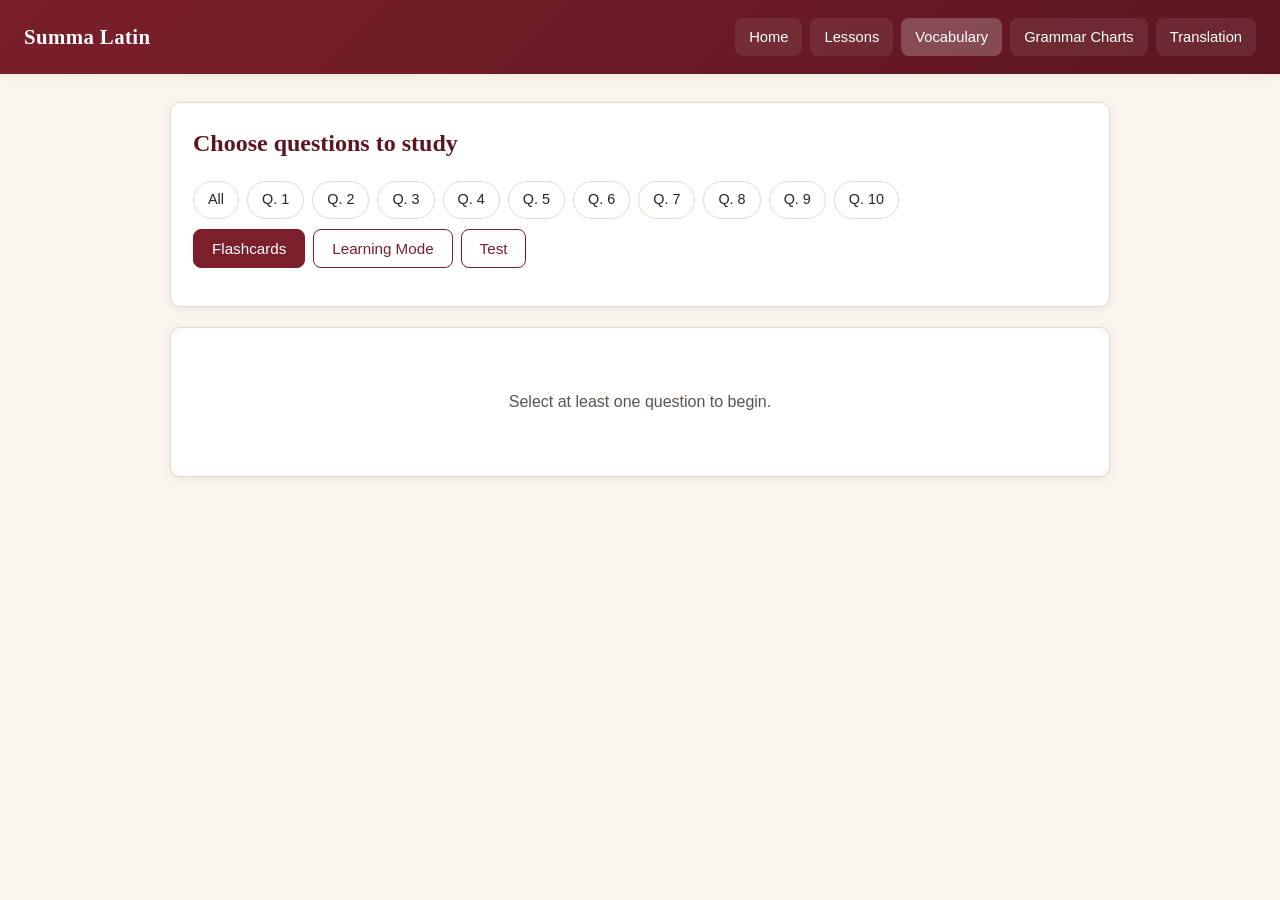
==== flashcards.html @ b41b1ba9 "Summa Latin: practice site for Summa Theologiae I, Questions 1–10 A static site for reading the Lati" ====
<!doctype html>
<html lang="en">
<head>
<meta charset="utf-8">
<meta name="viewport" content="width=device-width, initial-scale=1">
<title>Vocabulary — Summa Latin</title>
<link rel="stylesheet" href="css/style.css">
</head>
<body>
<header class="site-header">
  <h1><a href="index.html">Summa Latin</a></h1>
  <nav class="site-nav">
    <a href="index.html">Home</a>
    <a href="lessons.html">Lessons</a>
    <a href="flashcards.html" class="active">Vocabulary</a>
    <a href="grammar.html">Grammar Charts</a>
    <a href="translate.html">Translation</a>
  </nav>
</header>

<main>
  <div class="card">
    <h2>Choose questions to study</h2>
    <div id="chapterPicker" class="chapter-picker"></div>
    <div class="mode-toggle">
      <button id="modeFlashcards" class="active">Flashcards</button>
      <button id="modeLearn">Learning Mode</button>
      <button id="modeTest">Test</button>
    </div>
  </div>

  <div id="studyArea" class="card"></div>
</main>

<footer class="site-footer"></footer>

<script type="module" src="js/flashcards.js"></script>
</body>
</html>
---- css/style.css ----
:root {
  --maroon: #7a1f2b;
  --maroon-dark: #5c1620;
  --gold: #b8892b;
  --cream: #faf6ee;
  --paper: #ffffff;
  --ink: #2a2422;
  --ink-soft: #5a534d;
  --border: #e3dccc;
  --good: #2e7d4f;
  --bad: #b3382c;
  --shadow: 0 2px 8px rgba(60, 40, 20, 0.08);
  --radius: 10px;
}

* { box-sizing: border-box; }

html, body {
  margin: 0;
  padding: 0;
  background: var(--cream);
  color: var(--ink);
  font-family: -apple-system, BlinkMacSystemFont, "Segoe UI", Helvetica, Arial, sans-serif;
  line-height: 1.5;
}

.latin {
  font-family: Georgia, "Times New Roman", serif;
}

a { color: var(--maroon); }

header.site-header {
  background: linear-gradient(135deg, var(--maroon), var(--maroon-dark));
  color: #fff;
  padding: 18px 24px;
  display: flex;
  align-items: center;
  justify-content: space-between;
  flex-wrap: wrap;
  gap: 12px;
  box-shadow: var(--shadow);
}

header.site-header h1 {
  margin: 0;
  font-size: 1.3rem;
  font-family: Georgia, serif;
  letter-spacing: 0.02em;
}

header.site-header h1 a { color: #fff; text-decoration: none; }

nav.site-nav { display: flex; gap: 8px; flex-wrap: wrap; }

nav.site-nav a {
  color: #fff;
  text-decoration: none;
  padding: 8px 14px;
  border-radius: 8px;
  font-size: 0.92rem;
  background: rgba(255,255,255,0.08);
  transition: background 0.15s;
}

/* Hover styles apply only where the pointer can really hover (a mouse). A touch screen leaves the spot of the
   last tap "hovered", so when the next question's choices fill the same boxes, the one in that spot looked
   pressed. A press is shown with :active instead. */
nav.site-nav a:active, nav.site-nav a.active {
  background: rgba(255,255,255,0.22);
}
@media (hover: hover) { nav.site-nav a:hover { background: rgba(255,255,255,0.22); } }

/* Level 1 / Level 2 textbook switch in the header */
.book-switch {
  display: flex;
  align-items: center;
  gap: 2px;
  padding: 3px;
  border-radius: 10px;
  background: rgba(255,255,255,0.08);
}
.book-switch-label { font-size: 0.82rem; opacity: 0.85; padding: 0 6px 0 8px; }
.book-switch button {
  background: transparent;
  border: none;
  color: #fff;
  padding: 6px 12px;
  border-radius: 7px;
  font-size: 0.88rem;
}
.book-switch button:active { background: rgba(255,255,255,0.16); }
@media (hover: hover) { .book-switch button:hover { background: rgba(255,255,255,0.16); } }
.book-switch button[aria-pressed="true"] { background: #fff; color: var(--maroon-dark); font-weight: 600; }

main {
  max-width: 980px;
  margin: 0 auto;
  padding: 28px 20px 60px;
}

.card {
  background: var(--paper);
  border: 1px solid var(--border);
  border-radius: var(--radius);
  box-shadow: var(--shadow);
  padding: 22px;
  margin-bottom: 20px;
}

.card h2 { margin-top: 0; font-family: Georgia, serif; color: var(--maroon-dark); }

.section-grid {
  display: grid;
  grid-template-columns: repeat(auto-fit, minmax(240px, 1fr));
  gap: 18px;
  margin-top: 20px;
}

.section-tile {
  display: block;
  background: var(--paper);
  border: 1px solid var(--border);
  border-radius: var(--radius);
  box-shadow: var(--shadow);
  padding: 24px;
  text-decoration: none;
  color: var(--ink);
  transition: transform 0.12s, box-shadow 0.12s;
}

.section-tile:active { transform: translateY(-2px); box-shadow: 0 6px 16px rgba(60,40,20,0.14); }
@media (hover: hover) { .section-tile:hover { transform: translateY(-2px); box-shadow: 0 6px 16px rgba(60,40,20,0.14); } }

.section-tile .icon { font-size: 2rem; }
.section-tile h3 { margin: 10px 0 6px; color: var(--maroon-dark); font-family: Georgia, serif; }
.section-tile p { margin: 0; color: var(--ink-soft); font-size: 0.94rem; }

button, .btn {
  font-family: inherit;
  font-size: 0.95rem;
  padding: 10px 18px;
  border-radius: 8px;
  border: 1px solid var(--maroon);
  background: var(--maroon);
  color: #fff;
  cursor: pointer;
  transition: background 0.15s, transform 0.05s;
}

@media (hover: hover) { button:hover, .btn:hover { background: var(--maroon-dark); } }
button:active, .btn:active { background: var(--maroon-dark); transform: scale(0.98); }

button.secondary, .btn.secondary {
  background: transparent;
  color: var(--maroon);
}
@media (hover: hover) { button.secondary:hover, .btn.secondary:hover { background: rgba(122,31,43,0.08); } }
button.secondary:active, .btn.secondary:active { background: rgba(122,31,43,0.08); }

button:disabled { opacity: 0.45; cursor: not-allowed; }

select, input[type="text"] {
  font-family: inherit;
  font-size: 0.95rem;
  padding: 7px 10px;
  border-radius: 6px;
  border: 1px solid var(--border);
  background: #fff;
  color: var(--ink);
}

.chapter-picker {
  display: flex;
  flex-wrap: wrap;
  gap: 8px;
  margin: 10px 0;
}

.chapter-chip {
  border: 1px solid var(--border);
  background: #fff;
  padding: 7px 14px;
  border-radius: 20px;
  cursor: pointer;
  font-size: 0.9rem;
  user-select: none;
}

.chapter-chip.selected {
  background: var(--maroon);
  color: #fff;
  border-color: var(--maroon);
}

.pill {
  display: inline-block;
  padding: 2px 10px;
  border-radius: 12px;
  font-size: 0.78rem;
  background: var(--border);
  color: var(--ink-soft);
}

footer.site-footer {
  text-align: center;
  color: var(--ink-soft);
  font-size: 0.85rem;
  padding: 30px 20px 50px;
}

.empty-state {
  text-align: center;
  color: var(--ink-soft);
  padding: 40px 20px;
}

/* ---- Flashcards ---- */
.flashcard-stage {
  display: flex;
  flex-direction: column;
  align-items: center;
  gap: 18px;
}

.flashcard {
  width: 100%;
  max-width: 480px;
  height: 280px;
  perspective: 1200px;
  cursor: pointer;
}

.flashcard-inner {
  position: relative;
  width: 100%;
  height: 100%;
  transition: transform 0.5s;
  transform-style: preserve-3d;
}

.flashcard.flipped .flashcard-inner { transform: rotateY(180deg); }

.flashcard-face {
  position: absolute;
  inset: 0;
  backface-visibility: hidden;
  border-radius: 16px;
  border: 1px solid var(--border);
  box-shadow: var(--shadow);
  display: flex;
  flex-direction: column;
  align-items: center;
  justify-content: center;
  text-align: center;
  padding: 20px;
  background: var(--paper);
}

.flashcard-face.back { transform: rotateY(180deg); background: #fff7ea; }

.flashcard-face .word { font-size: 2rem; font-family: Georgia, serif; color: var(--maroon-dark); }
.flashcard-face .word.compact { font-size: 1.5rem; max-width: 90%; }
.flashcard-face .word.compact-sm { font-size: 1.15rem; max-width: 95%; line-height: 1.3; }
/* The back of a card: the word's usage note (dīcendum est quod: it must be said that) and how often the Summa uses it */
.flashcard-face .card-note { margin-top: 12px; max-width: 90%; font-size: 0.95rem; color: var(--ink); font-style: italic; line-height: 1.35; }
.flashcard-face .card-count { margin-top: 10px; font-size: 0.85rem; color: var(--ink-soft); }
.flashcard-face .sub { color: var(--ink-soft); margin-top: 10px; font-size: 1rem; }
.flashcard-face .hint { position: absolute; bottom: 14px; color: var(--ink-soft); font-size: 0.78rem; }

.flashcard-controls { display: flex; gap: 10px; align-items: center; }
.progress-text { color: var(--ink-soft); font-size: 0.9rem; }

.mode-toggle { display: flex; flex-wrap: wrap; gap: 8px; margin-bottom: 16px; }
.mode-toggle button { background: transparent; color: var(--maroon); }
.mode-toggle button.active { background: var(--maroon); color: #fff; }

/* ---- Learn mode (MC) ---- */
.mc-prompt {
  text-align: center;
  font-size: 1.6rem;
  font-family: Georgia, serif;
  color: var(--maroon-dark);
  margin: 10px 0 22px;
}
.mc-sub { text-align: center; color: var(--ink-soft); margin-top: -14px; margin-bottom: 20px; }
/* Derivative Practice's hint after a wrong answer: the Latin word's meaning,
   under the prompt, and each choice's definition */
.mc-meaning { text-align: center; color: var(--ink-soft); margin-top: -14px; margin-bottom: 22px; }
.mc-option .mc-word { display: block; }
.mc-option .mc-definition { display: block; margin-top: 4px; font-size: 0.85rem; color: var(--ink-soft); }

.mc-options {
  display: grid;
  grid-template-columns: 1fr 1fr;
  gap: 12px;
}
@media (max-width: 560px) { .mc-options { grid-template-columns: 1fr; } }

.mc-option {
  padding: 14px 16px;
  border-radius: 10px;
  border: 1.5px solid var(--border);
  background: #fff;
  color: var(--ink);
  text-align: left;
  cursor: pointer;
  font-size: 1rem;
}
/* Override the general button hover and press fill, which hid the option's text. The outline is for a real
   hover or a press only, so a touch screen doesn't keep the box where the last tap landed outlined when
   the next choices appear there. */
@media (hover: hover) { .mc-option:hover { border-color: var(--maroon); background: #fff; } }
.mc-option:not(:disabled):active { border-color: var(--maroon); background: #fff; }
.mc-option.correct { background: #e5f4ea; border-color: var(--good); }
.mc-option.incorrect { background: #fbe8e6; border-color: var(--bad); }
.mc-option:disabled { cursor: default; opacity: 1; }
.mc-option:disabled:not(.correct):not(.incorrect) { opacity: 0.5; }

/* Learning Mode's typed questions: the English, then a box for the Latin */
.typed-pos { text-align: center; color: var(--ink-soft); font-size: 0.9rem; margin: -16px 0 18px; }
.typed-answer { display: flex; gap: 10px; max-width: 560px; margin: 0 auto; }
.typed-answer input[type="text"] { flex: 1 1 auto; min-width: 0; font-size: 1.15rem; padding: 10px 12px; }
.typed-answer input.correct { background: #e5f4ea; border-color: var(--good); }
.typed-answer input.incorrect { background: #fbe8e6; border-color: var(--bad); }
.typed-macrons { display: flex; flex-wrap: wrap; gap: 6px; align-items: center; justify-content: center; margin-top: 10px; }
.typed-macrons button { padding: 4px 10px; }
.typed-feedback { display: flex; flex-wrap: wrap; gap: 10px; align-items: center; justify-content: center; margin-top: 16px; min-height: 2.2em; }
.typed-feedback.correct { color: var(--good); font-weight: 600; }
.typed-feedback.incorrect { color: var(--bad); }
.typed-feedback .latin { font-size: 1.15rem; color: var(--ink); }

.stat-row { display: flex; gap: 20px; justify-content: center; margin: 14px 0; flex-wrap: wrap; }
.stat { text-align: center; }
.stat .num { font-size: 1.5rem; font-weight: 600; color: var(--maroon-dark); }
.stat .label { font-size: 0.8rem; color: var(--ink-soft); }

/* ---- Grammar charts ---- */
table.chart {
  border-collapse: collapse;
  width: 100%;
  margin-top: 14px;
}
table.chart th, table.chart td {
  border: 1px solid var(--border);
  padding: 6px;
  text-align: center;
}
table.chart th {
  background: #f5efe0;
  color: var(--maroon-dark);
  font-family: Georgia, serif;
}
table.chart td input {
  width: 100%;
  min-width: 70px;
  border: none;
  background: transparent;
  text-align: center;
  font-family: Georgia, serif;
  font-size: 0.95rem;
  padding: 6px 4px;
  border-radius: 5px;
}
table.chart td input:focus { outline: 2px solid var(--gold); background: #fffdf6; }
table.chart td.correct input { background: #e5f4ea; }
table.chart td.incorrect input { background: #fbe8e6; }
table.chart td.case-label { font-weight: 600; background: #faf6ee; }
/* A chart with a column per gender: a "Singular" row and its cases, then a "Plural" row and its cases.
   The comparison chart (positive, comparative, superlative) shares the phone rules. On phones the case and
   gender names shorten so that the columns fit the screen. */
table.chart tr.number-row th { text-align: left; padding: 4px 8px; font-size: 0.85rem; background: #faf6ee; }
table.chart.gender-chart .label-short, table.chart.compare-chart .label-short { display: none; }
@media (max-width: 560px) {
  table.chart.gender-chart td, table.chart.compare-chart td { padding: 5px 3px; }
  table.chart.gender-chart td.case-label { font-size: 0.9rem; }
  table.chart.compare-chart th { font-size: 0.9rem; padding: 6px 3px; }
  table.chart.gender-chart .label-full, table.chart.compare-chart .label-full { display: none; }
  table.chart.gender-chart .label-short, table.chart.compare-chart .label-short { display: inline; }
  table.chart.gender-chart td input, table.chart.compare-chart td input { min-width: 0; font-size: 0.9rem; padding: 6px 2px; }
}
/* The longest forms (eōrundem, eārundem) need the padding trimmed on the narrowest phones */
@media (max-width: 380px) {
  table.chart.gender-chart td, table.chart.compare-chart td { padding: 5px 1px; }
  table.chart.gender-chart td input, table.chart.compare-chart td input { padding: 6px 1px; }
}
@media (max-width: 340px) {
  table.chart.gender-chart td, table.chart.compare-chart td { padding: 5px 0; }
  table.chart.gender-chart td input, table.chart.compare-chart td input { font-size: 0.78rem; padding: 6px 0; }
}

/* Translating a correctly conjugated verb chart */
.translate-offer { display: flex; flex-wrap: wrap; align-items: center; gap: 10px; margin-top: 12px; color: var(--good); font-weight: 600; }
.translate-cell { display: flex; flex-wrap: wrap; align-items: center; gap: 4px 10px; }
.translate-latin { font-weight: 700; color: var(--maroon-dark); min-width: 5.5em; text-align: left; overflow-wrap: anywhere; }
table.chart td .translate-cell input { flex: 1 1 8em; text-align: left; border-bottom: 1px dashed var(--border); }
table.chart.translate-chart .label-short { display: none; }
@media (max-width: 560px) {
  .translate-latin { font-size: 0.9rem; }
  table.chart.translate-chart td { padding: 5px 4px; }
  table.chart.translate-chart .label-full { display: none; }
  table.chart.translate-chart .label-short { display: inline; }
}

.chart-toolbar { display: flex; gap: 10px; align-items: center; flex-wrap: wrap; margin-bottom: 10px; }

/* The verb synopsis (Level 2): its choices, then one table per mood */
.synopsis-group { display: inline-flex; flex-wrap: wrap; align-items: center; gap: 4px 14px; }
.synopsis-pick { display: inline-flex; align-items: center; gap: 5px; white-space: nowrap; }
h3.synopsis-mood { margin: 18px 0 0; color: var(--maroon-dark); font-family: Georgia, serif; }
table.chart.synopsis-chart { margin-top: 8px; }
table.chart.synopsis-chart td.case-label { width: 9em; }
table.chart.synopsis-chart .label-short { display: none; }
@media (max-width: 560px) {
  table.chart.synopsis-chart td { padding: 5px 3px; }
  table.chart.synopsis-chart td.case-label { width: auto; font-size: 0.9rem; }
  table.chart.synopsis-chart .label-full { display: none; }
  table.chart.synopsis-chart .label-short { display: inline; }
  table.chart.synopsis-chart td input { min-width: 0; font-size: 0.9rem; padding: 6px 2px; }
}
/* A select sizes itself to its longest option (e.g. full principal parts
   plus meaning); keep it inside the card on narrow screens. */
.chart-toolbar select { max-width: 100%; min-width: 0; }

/* ---- Translation section ---- */
.sentence-list { display: flex; flex-direction: column; gap: 10px; }
.sentence-item {
  background: #fff;
  border: 1px solid var(--border);
  border-radius: 8px;
  padding: 14px 16px;
  cursor: pointer;
  display: flex;
  justify-content: space-between;
  align-items: center;
  gap: 10px;
}
.sentence-item:active { border-color: var(--maroon); }
@media (hover: hover) { .sentence-item:hover { border-color: var(--maroon); } }
.sentence-item .latin { font-size: 1.05rem; }
.sentence-item .sentence-number { display: inline-block; min-width: 1.5em; font-weight: 700; color: var(--maroon-dark); }
.sentence-item .status { font-size: 0.8rem; }
.status.done { color: var(--good); }

.analysis-word {
  display: inline-flex;
  flex-direction: column;
  align-items: center;
  vertical-align: top;
  margin: 6px 4px;
  gap: 4px;
}
.analysis-word .word-text {
  font-family: Georgia, serif;
  font-size: 1.15rem;
  padding: 2px 4px;
}
.analysis-word select {
  font-size: 0.72rem;
  padding: 3px 4px;
  max-width: 128px;
}
/* Wraps when a verb has four fields (person / number / tense / mood). */
.analysis-word .field-row { display: flex; gap: 3px; flex-wrap: wrap; justify-content: center; max-width: 280px; }
.analysis-sentence {
  display: flex;
  flex-wrap: wrap;
  align-items: flex-end;
  padding: 18px 10px;
  background: #fffdf6;
  border: 1px solid var(--border);
  border-radius: 10px;
  margin-bottom: 16px;
}
.plain-word {
  font-family: Georgia, serif;
  font-size: 1.15rem;
  margin: 6px 4px;
  color: var(--ink-soft);
  align-self: center;
}
.analysis-word.checked-correct .word-text { background: #e5f4ea; border-radius: 5px; }
.analysis-word.checked-incorrect .word-text { background: #fbe8e6; border-radius: 5px; }
select.field-bad { border-color: var(--bad); background: #fbe8e6; }
select.field-good { border-color: var(--good); background: #e5f4ea; }

.legend { font-size: 0.85rem; color: var(--ink-soft); margin-top: 8px; }

.punct-inline {
  font-family: Georgia, serif;
  font-size: 1.15rem;
  margin: 6px 2px 6px -3px;
  color: var(--ink-soft);
  align-self: center;
}

.score-banner {
  display: flex;
  justify-content: space-between;
  align-items: center;
  gap: 12px;
  flex-wrap: wrap;
  background: #fff7ea;
  border: 1px solid var(--border);
  border-radius: 8px;
  padding: 10px 16px;
  margin-bottom: 14px;
}
.score-banner.all-correct { background: #e5f4ea; border-color: var(--good); }

.translation-box textarea {
  width: 100%;
  font-family: inherit;
  font-size: 0.95rem;
  padding: 10px 12px;
  border-radius: 8px;
  border: 1px solid var(--border);
  margin: 8px 0;
  resize: vertical;
  background: #fff;
  color: var(--ink);
}

.model-translation {
  background: #fff7ea;
  border: 1px solid var(--border);
  border-radius: 8px;
  padding: 10px 14px;
  margin: 10px 0;
}
/* The sentence's grammar note, shown with the model translation */
.model-translation .model-note { margin-top: 8px; font-size: 0.92rem; color: var(--ink-soft); }

/* Level 1: the verdict on the typed translation */
.translation-box button { margin-right: 8px; }
.translation-verdict {
  border: 1px solid var(--border);
  border-radius: 8px;
  padding: 10px 14px;
  margin: 10px 0;
  font-weight: 600;
}
.translation-verdict:empty { display: none; }
.translation-verdict.matched { background: #e5f4ea; border-color: var(--good); color: var(--good); }
.translation-verdict.missed { background: #fff7ea; }

/* ---- Lessons ---- */
.lesson-list { display: flex; flex-direction: column; gap: 10px; margin-top: 14px; }
/* Each lesson in the list is a button, so it drops the general button colors */
.lesson-item {
  display: flex;
  align-items: flex-start;
  gap: 14px;
  width: 100%;
  text-align: left;
  background: #fff;
  color: var(--ink);
  border: 1px solid var(--border);
  border-radius: 8px;
  padding: 14px 16px;
}
@media (hover: hover) { .lesson-item:hover { background: #fff; border-color: var(--maroon); } }
.lesson-item:active { background: #fff; border-color: var(--maroon); transform: none; }
.lesson-num {
  flex: 0 0 auto;
  width: 2em;
  height: 2em;
  border-radius: 50%;
  background: var(--maroon);
  color: #fff;
  display: flex;
  align-items: center;
  justify-content: center;
  font-weight: 700;
  font-family: Georgia, serif;
}
.lesson-text { display: flex; flex-direction: column; gap: 2px; min-width: 0; }
.lesson-title { font-family: Georgia, serif; font-size: 1.08rem; color: var(--maroon-dark); font-weight: 600; }
.lesson-summary { color: var(--ink-soft); font-size: 0.92rem; }
.lesson-status { margin-left: auto; padding-left: 8px; font-size: 0.82rem; color: var(--ink-soft); white-space: nowrap; }
.lesson-status.done { color: var(--good); font-weight: 600; }

/* A lesson's card gives its paradigm tables a little more room on phones */
@media (max-width: 560px) { #lessonCard { padding: 18px 14px; } }
.lesson-top { display: flex; justify-content: space-between; align-items: center; gap: 10px; flex-wrap: wrap; margin-bottom: 12px; }
.lesson-jump { font-size: 0.9rem; }
.lesson-heading { margin-bottom: 6px; }
.lesson-intro { font-size: 1.05rem; }
.lesson-body h3, .practice-heading { font-family: Georgia, serif; color: var(--maroon-dark); margin: 28px 0 8px; font-size: 1.2rem; }
.lesson-body p, .lesson-body li { line-height: 1.6; }
.lesson-body ul { padding-left: 22px; }
.lesson-body li { margin: 4px 0; }
em.latin { font-style: italic; }

/* An example from the Summa: the Latin, an English version, a note, and where it comes from */
.lesson-example {
  border-left: 3px solid var(--gold);
  background: #fffdf6;
  padding: 9px 14px;
  margin: 12px 0;
  border-radius: 0 8px 8px 0;
}
.lesson-example .ex-la { font-size: 1.08rem; }
.lesson-example .ex-en { margin-top: 3px; }
.lesson-example .ex-note { margin-top: 5px; font-size: 0.92rem; color: var(--ink-soft); }
.ex-ref { color: var(--ink-soft); font-size: 0.8rem; margin-top: 3px; }
mark { background: #f6e3b4; color: inherit; padding: 0 2px; border-radius: 3px; }
.lesson-tip { background: #f5efe0; border: 1px solid var(--border); border-radius: 8px; padding: 10px 14px; margin: 14px 0; font-size: 0.95rem; }

/* Paradigms and lists of phrases: they scroll inside their box rather than widen the page on a phone */
.table-wrap { overflow-x: auto; margin: 12px 0; }
table.lesson-table { border-collapse: collapse; min-width: 60%; }
table.lesson-table caption { text-align: left; font-weight: 600; color: var(--maroon-dark); padding-bottom: 4px; }
table.lesson-table th, table.lesson-table td { border: 1px solid var(--border); padding: 6px 10px; text-align: left; vertical-align: top; }
table.lesson-table thead th { background: #f5efe0; color: var(--maroon-dark); font-family: Georgia, serif; }
table.lesson-table tbody th { background: #faf6ee; font-weight: 600; }
table.lesson-table td.latin { font-size: 1.02rem; }
table.lesson-table tr.group-row th { background: #faf6ee; font-size: 0.85rem; color: var(--ink-soft); }
@media (max-width: 560px) {
  table.lesson-table { min-width: 100%; font-size: 0.88rem; }
  table.lesson-table th, table.lesson-table td { padding: 5px 4px; }
  table.lesson-table td.latin { font-size: 0.92rem; }
}
@media (max-width: 340px) {
  table.lesson-table { font-size: 0.8rem; }
  table.lesson-table th, table.lesson-table td { padding: 4px 3px; }
  table.lesson-table td.latin { font-size: 0.84rem; }
  #lessonCard { padding: 16px 10px; }
}

/* ---- Lesson practice ---- */
.exercise [hidden] { display: none !important; }
.exercise { border: 1px solid var(--border); border-radius: 10px; padding: 16px; margin: 14px 0; background: #fff; }
.exercise.right { border-color: #b9dcc5; }
.exercise.wrong { border-color: #e8bcb6; }
.exercise-q { font-weight: 600; margin-bottom: 8px; }
.exercise-num { color: var(--maroon-dark); margin-right: 4px; }
.exercise-la { font-size: 1.1rem; margin: 6px 0 4px; }
.exercise .mc-options, .exercise .typed-answer, .exercise .match-list, .exercise .pick-sentence, .exercise .translation-box { margin-top: 12px; }
.exercise .typed-answer { margin-left: 0; }
.exercise .typed-macrons { justify-content: flex-start; }
.exercise-why { margin-top: 12px; padding: 9px 12px; border-radius: 8px; background: #fff7ea; font-size: 0.95rem; }
.exercise.right .exercise-why { background: #e5f4ea; }
.exercise-actions { margin-top: 10px; }

/* Click the words: each word is a button */
.pick-sentence { line-height: 2.3; font-size: 1.1rem; }
.pick-word {
  font-family: Georgia, serif;
  font-size: 1.05rem;
  padding: 1px 6px;
  margin: 2px 0;
  border-radius: 6px;
  background: #fff;
  color: var(--ink);
  border: 1px solid var(--border);
}
@media (hover: hover) { .pick-word:not(:disabled):hover { background: #fffdf6; border-color: var(--gold); } }
.pick-word:active { background: #fffdf6; transform: none; }
.pick-word.selected { background: #f6e3b4; border-color: var(--gold); }
.pick-word:disabled { opacity: 1; cursor: default; }
.pick-word.hit { background: #e5f4ea; border-color: var(--good); }
.pick-word.wrong { background: #fbe8e6; border-color: var(--bad); }
.pick-word.missed { border: 2px dashed var(--good); }
.pick-gap { white-space: pre-wrap; }

/* Matching: each item on the left has a choice of answers */
.match-row { display: flex; align-items: center; gap: 6px 12px; flex-wrap: wrap; padding: 6px 0; border-bottom: 1px dashed var(--border); }
.match-row:last-child { border-bottom: none; }
.match-left { flex: 1 1 200px; }
.match-row select { flex: 1 1 240px; max-width: 100%; min-width: 0; }
.match-row.correct select { border-color: var(--good); background: #e5f4ea; }
.match-row.incorrect select { border-color: var(--bad); background: #fbe8e6; }
.match-fix { flex-basis: 100%; color: var(--good); font-size: 0.92rem; }

.lesson-nav { display: flex; justify-content: space-between; align-items: center; gap: 10px; flex-wrap: wrap; margin-top: 26px; }
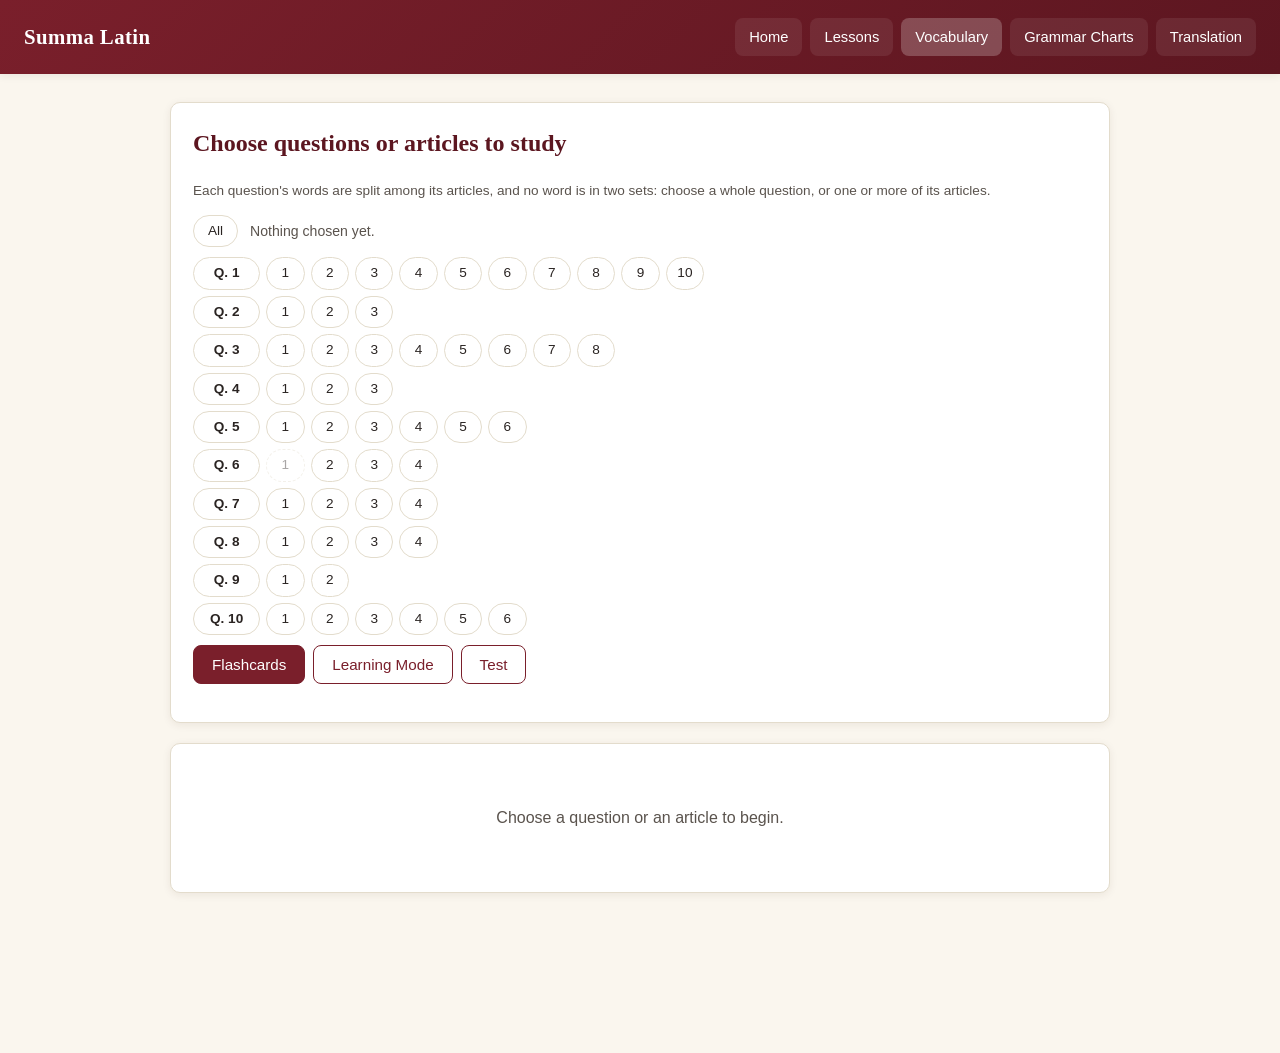
==== commit 30e7e048: "Split each question's vocabulary into article sets Over 300 words (Question 1) is too many for one L" ====
--- a/flashcards.html
+++ b/flashcards.html
@@ -20,8 +20,9 @@
 
 <main>
   <div class="card">
-    <h2>Choose questions to study</h2>
-    <div id="chapterPicker" class="chapter-picker"></div>
+    <h2>Choose questions or articles to study</h2>
+    <p class="legend">Each question's words are split among its articles, and no word is in two sets: choose a whole question, or one or more of its articles.</p>
+    <div id="chapterPicker" class="chapter-picker article-picker"></div>
     <div class="mode-toggle">
       <button id="modeFlashcards" class="active">Flashcards</button>
       <button id="modeLearn">Learning Mode</button>
--- a/css/style.css
+++ b/css/style.css
@@ -191,6 +191,26 @@
   background: var(--maroon);
   color: #fff;
   border-color: var(--maroon);
+}
+
+/* The vocabulary page's picker: a row per question, its first chip choosing the whole question and
+   the numbered chips its articles. A question with only some articles chosen is shaded. */
+.article-picker { flex-direction: column; flex-wrap: nowrap; gap: 6px; }
+.picker-top { display: flex; flex-wrap: wrap; align-items: center; gap: 6px 12px; margin-bottom: 4px; }
+.picker-summary { color: var(--ink-soft); font-size: 0.88rem; }
+.article-row { display: grid; grid-template-columns: 4.2rem 1fr; gap: 6px; align-items: start; }
+.article-chips { display: flex; flex-wrap: wrap; gap: 6px; }
+.article-picker .chapter-chip { padding: 5px 0; text-align: center; font-size: 0.85rem; }
+.article-picker .picker-top .chapter-chip { padding: 5px 14px; }
+.chapter-chip.question-chip { font-weight: 600; }
+.chapter-chip.article-chip { min-width: 2.4rem; }
+.chapter-chip.partial { border-color: var(--maroon); background: rgba(122,31,43,0.1); color: var(--maroon); }
+.chapter-chip.empty { opacity: 0.4; cursor: default; border-style: dashed; }
+.chapter-chip:focus-visible { outline: 2px solid var(--maroon); outline-offset: 2px; }
+@media (max-width: 560px) {
+  .article-row { grid-template-columns: 3.3rem 1fr; gap: 5px; }
+  .article-chips { gap: 5px; }
+  .chapter-chip.article-chip { min-width: 2.1rem; }
 }
 
 .pill {
